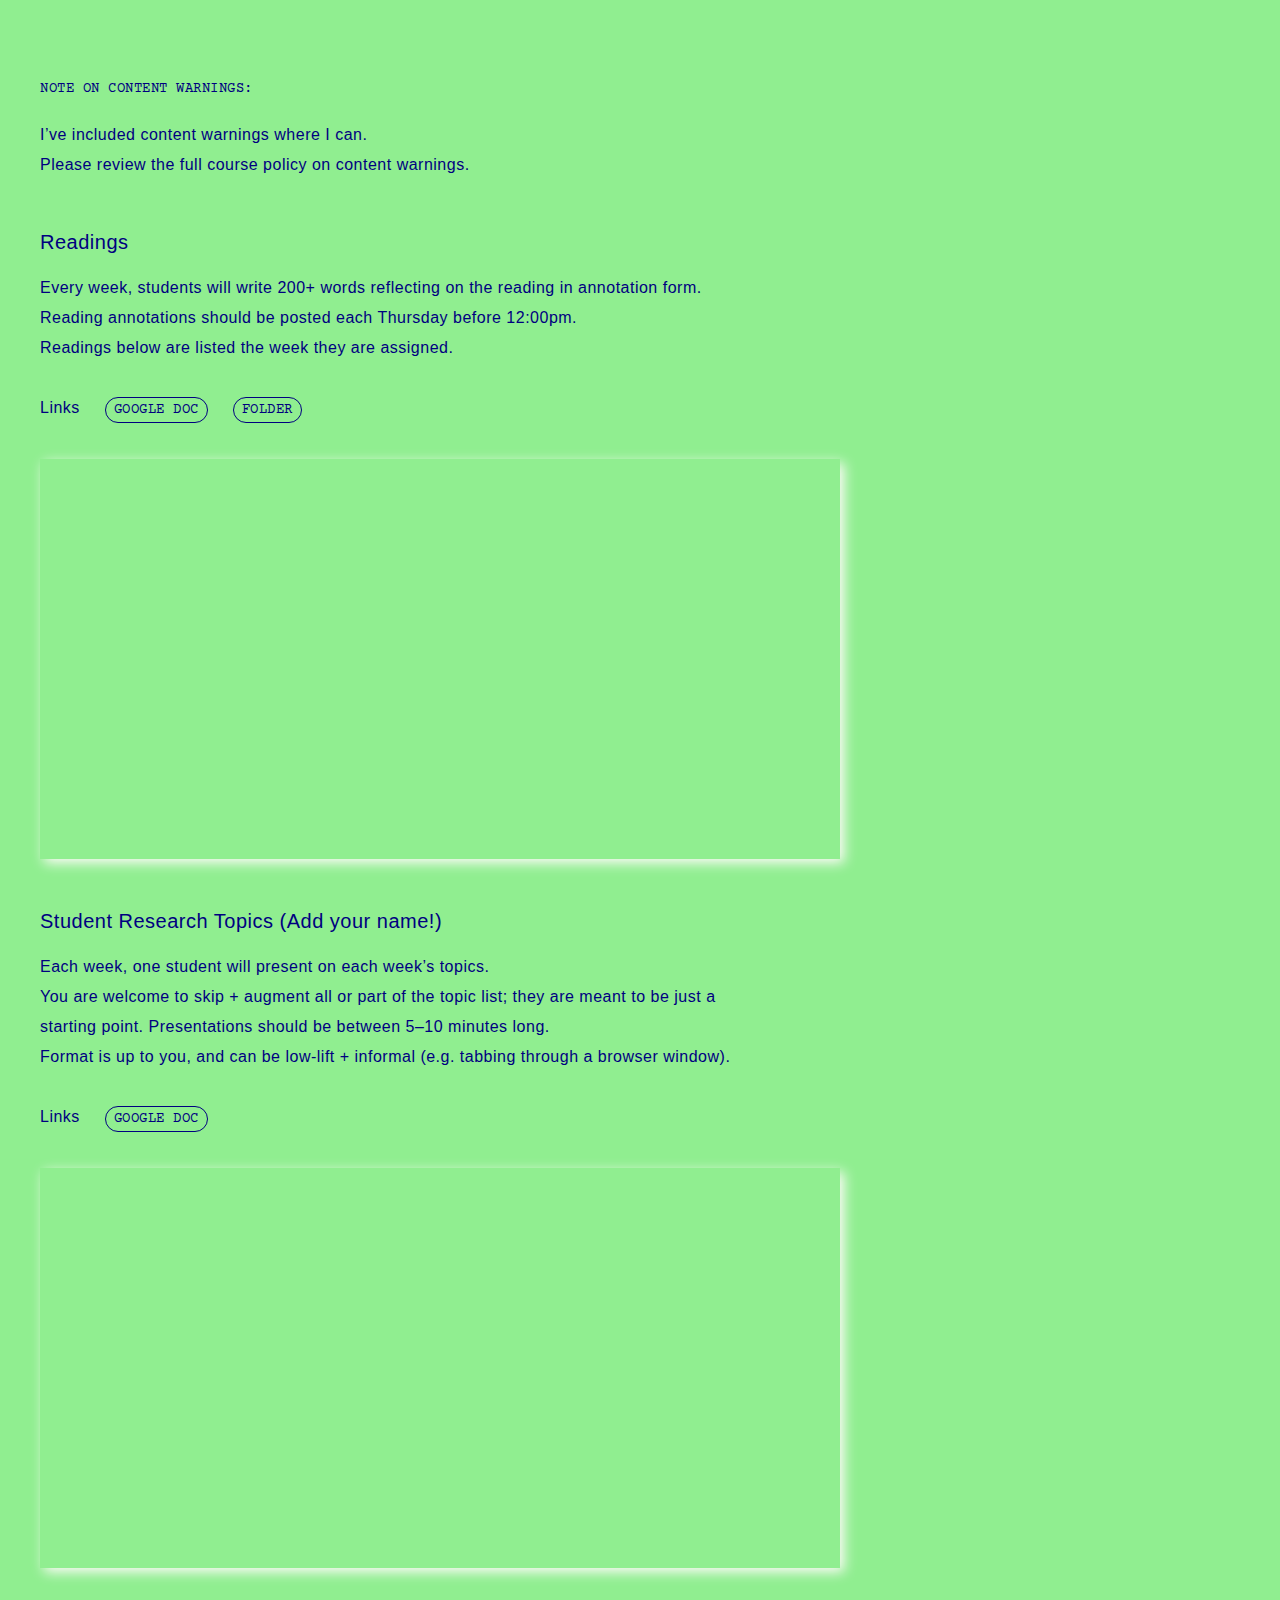
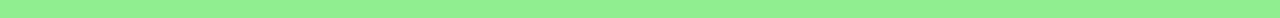
==== topics.html @ bbae9a65 "add site" ====
<!DOCTYPE html>
<html>
<head>
<meta name="viewport" content="width=device-width, initial-scale=1">
<link rel="stylesheet" type="text/css" href="style.css" media="screen"/>
</style>
</head>
<body>

<div class="header">
  <h3>NOTE ON CONTENT WARNINGS: </h3>
  <ul>I’ve included content warnings where I can.
  <ul>Please review the full course policy on content warnings.<br><br>
  <h2>Readings</h2>


  <ul>Every week, students will write 200+ words reflecting on the reading in annotation form.
  <ul>Reading annotations should be posted each Thursday
  before 12:00pm.
  <ul>Readings below are listed the week they are assigned.
  <br><br>
  <ul>Links
  <a class="button" href="https://docs.google.com/document/d/17rssHXlbym6pwBvryeyyqdILKK5Yzo1IerSzb9IzSmE/edit?usp=sharing" target="_blank">Google Doc</a>
  <a class="button" href="https://drive.google.com/drive/folders/15OeazQOKEO0rpd8RhFt8GPNgtc_D5OH1?usp=sharing" target="_blank">Folder</a>
</div>
  <iframe class ="short doc" src="https://docs.google.com/document/d/17rssHXlbym6pwBvryeyyqdILKK5Yzo1IerSzb9IzSmE/edit?usp=sharing"></iframe>

<div class="header">
  <h2>Student Research Topics (Add your name!)</h2>

    <ul>Each week, one student will present on each week’s topics.
  <ul>You are welcome to skip + augment all or part of the topic list; they are meant to be just a starting point. Presentations should be between 5–10 minutes long.
  <ul>Format is up to you, and can be low-lift + informal (e.g. tabbing through a browser window).
  <br><br>
  <ul>Links
  <a class="button" href="https://docs.google.com/document/d/1IvjAb5ssHJAgb7UjHccMbgXhAex62C_8m5naassyGa4/edit#heading=h.2tckhiolsrec" target="_blank">Google Doc</a>

</div>


  <iframe class ="short doc" src="https://docs.google.com/document/d/1IvjAb5ssHJAgb7UjHccMbgXhAex62C_8m5naassyGa4/edit#heading=h.2tckhiolsrec"></iframe>





</body>
</html>
---- style.css ----
@import url('https://fonts.googleapis.com/css2?family=Courier+Prime:ital,wght@0,400;0,700;1,400;1,700&display=swap');


/*———————————————GLOBAL STYLES———————————————*/


body{
  margin: 20px 0px 40px 40px;
  font-weight: normal;
  font-family: Arial, sans-serif;
  font-size: 16px;
  line-height: 30px;

  color:navy;
  background: lightgreen;
  letter-spacing: 0.5px;

  user-select: none;
}

.header{
  padding: 20px 0px;
  max-width: 720px;
}

#container {
  padding-top: 20px;
  margin-bottom: 100px;
  max-width: 720px;
  letter-spacing: 0.5px;

}

.row {
  border:1px solid navy;
  padding: 10px 30px;
  margin: 20px 0;
  transition: all 0.25s ease;
  border-radius: 8px;
  font-size:16px;
  cursor: help;

}


.row:hover {
  background: navy;
  color:lightgreen;
}

.navy{
  background: navy;
  color:lightgreen;
  cursor: default;
}


.navy a{
  color:lightgreen;
  border-bottom: 1px solid lightgreen;


}

.row a:hover{
  opacity:0.5;
  transition: 0.2s opacity;
}

.row:hover a {
  color:lightgreen;
  border-bottom: 1px solid lightgreen;
}

.row:hover .note {
  color:lightgreen;
}

.item{
  display: flex;
  justify-content: flex-start;
  align-items: baseline;
  flex-wrap: wrap;
}

.item-heading {
  font-weight: normal;
  font-family: 'courier prime';
  letter-spacing: 0px;
  font-size:20px;
  padding: 16px 0px;
}



/* row contents */
.contents {
  padding: 0px 0px 40px 0px;
  max-width: 600px;
}

.button {
  font-size: 14px;
  line-height: 20px;
  font-family: 'Courier Prime','Courier',monospace;
  text-transform: uppercase;
  background: lightgreen;
  border: 1px solid navy;
  border-radius: 20px;
  padding:4px 8px;
  color:navy;
  right:0px;
  margin-left: 20px;
  margin-bottom: 8px;

  transition: all 0.1s ease;

}

.button:hover{
  background-color:navy;
  border: 1px solid lightgreen;
  color:lightgreen;

}

.doc {
  width:800px;
  margin:auto;
  height:900px;
  border:0px;
  box-shadow: 4px 4px 12px snow;
}

.short{
  height:400px;
}

/* journaling prompt images */
.p-image {
    width:auto;
    max-height: 300px;
    padding-top:20px;

}

.schedule img{
  filter: grayscale(100%);
}


/*———————————————TYPOGRAPHY STYLES———————————————*/

::selection {
  background:#222222;
  color:navy;
}

ul, li {
  padding-left: 0px!important;
}

a {
  text-decoration: none;
  color:navy;
  border-bottom: 0.5px solid navy;
}

p {
  display: flex;
  flex-wrap: wrap;
}
h1 {
  font-weight: normal;
  font-size: 32px;
  line-height: 40px;
  font-family: 'courier prime';
  letter-spacing: 0px;

}
h2 {
  font-weight: normal;
  font-size: 20px;

}

h3 {
  font-family: 'Courier Prime','Courier',monospace;
  font-size: 14px;
  font-weight: normal;
  padding-top: 20px;
  text-transform: uppercase;

}

.small {
  font-family: 'courier prime', 'courier',monospace;
  font-size: 14px;

}

/* FONT SPAN styles */

.note {
  font-family: 'Courier Prime','Courier',monospace;
  font-size: 14px;
  text-transform: uppercase;
}

.imageCaption {
  font-family: 'Courier Prime','Courier',monospace;
  font-size: 12px;
  font-style:italic;
  max-width: 400px;
}

#cp {
  color:navy;
  border-bottom: 1px solid navy;
}
#cp:hover {
  color:snow;
  border-bottom: 1px solid snow;

  opacity:0.9;
  transition: 0.2s all;
  cursor:help;
}

/* @media only screen and (max-width: 960px) {
  body {
    margin: 20px 40px;
  }
} */
@media only screen and (max-width: 768px) {
  body {
    margin: 0px 20px;
  }

  .button {
    margin-left: 10px;
  }

  .row {
    flex-wrap: wrap;
    padding-bottom: 0px;
    padding-left:20px;
  }

  .doc {
    width:100%;
  }
  .p-image {
      width:100%;
      max-height: 500px;
  }
  .imageCaption {
    width:100%;
  }

  .item-heading{
    width: 100%;
  }
  .contents{
    margin-left: 0px;
  }

  /* .dueSchedule {
    margin: 5px 0px 10px 0;
} */

}
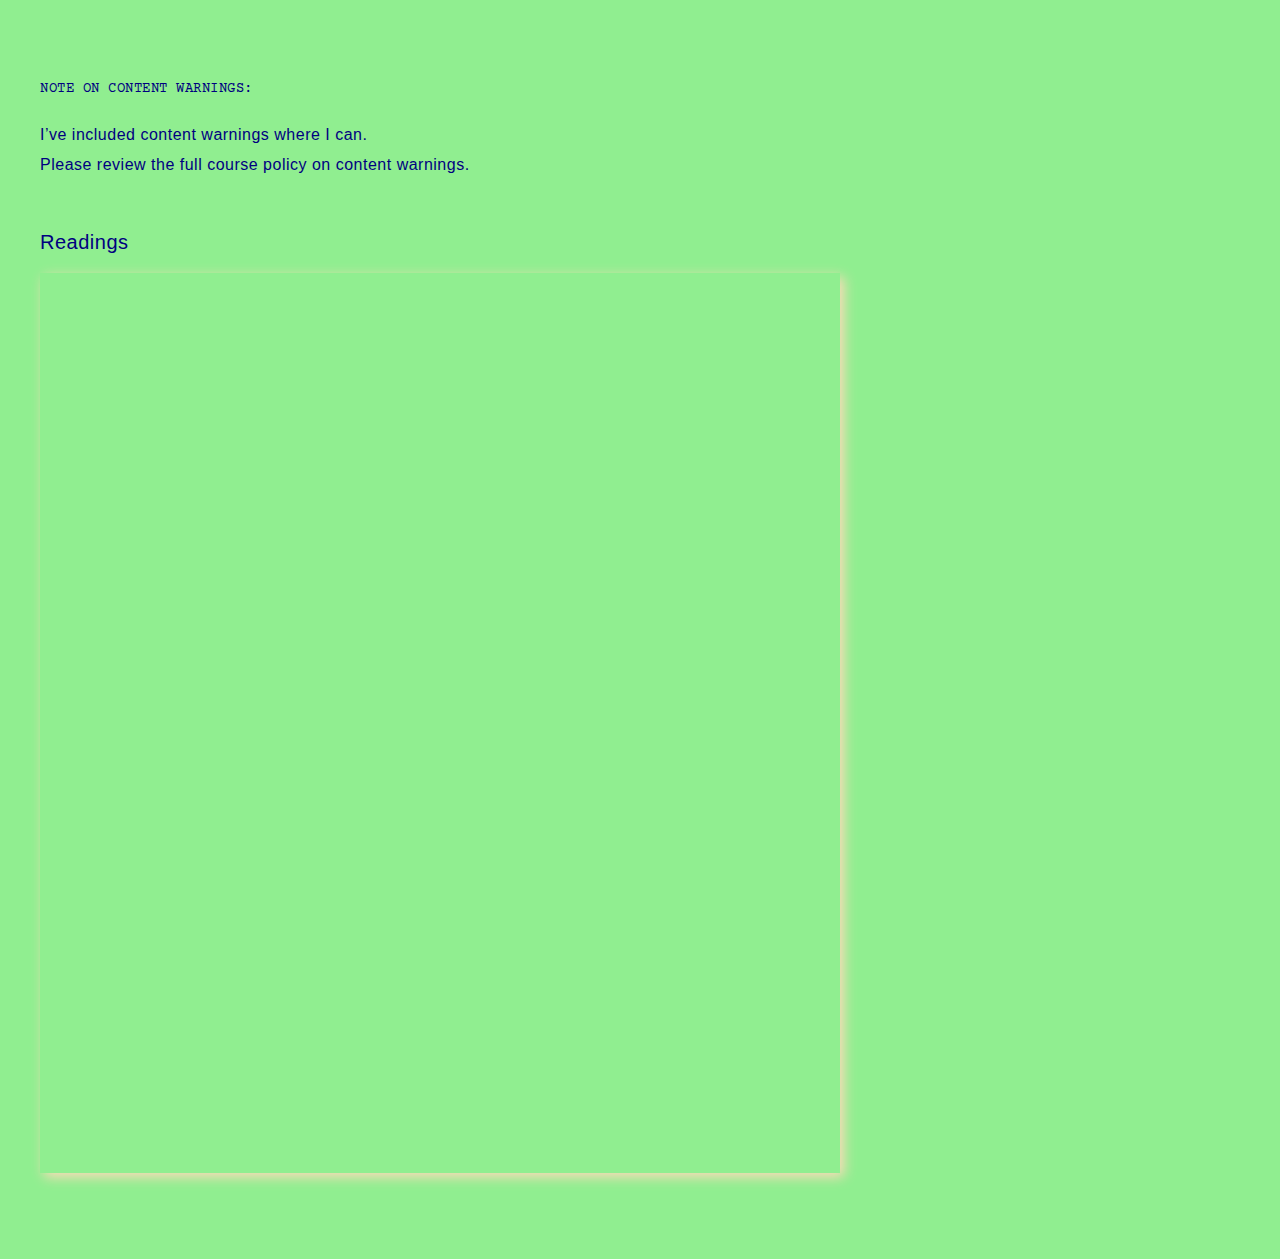
==== commit e55aa8e2: "minified the site" ====
--- a/topics.html
+++ b/topics.html
@@ -13,34 +13,7 @@
   <ul>Please review the full course policy on content warnings.<br><br>
   <h2>Readings</h2>
 
-
-  <ul>Every week, students will write 200+ words reflecting on the reading in annotation form.
-  <ul>Reading annotations should be posted each Thursday
-  before 12:00pm.
-  <ul>Readings below are listed the week they are assigned.
-  <br><br>
-  <ul>Links
-  <a class="button" href="https://docs.google.com/document/d/17rssHXlbym6pwBvryeyyqdILKK5Yzo1IerSzb9IzSmE/edit?usp=sharing" target="_blank">Google Doc</a>
-  <a class="button" href="https://drive.google.com/drive/folders/15OeazQOKEO0rpd8RhFt8GPNgtc_D5OH1?usp=sharing" target="_blank">Folder</a>
-</div>
-  <iframe class ="short doc" src="https://docs.google.com/document/d/17rssHXlbym6pwBvryeyyqdILKK5Yzo1IerSzb9IzSmE/edit?usp=sharing"></iframe>
-
-<div class="header">
-  <h2>Student Research Topics (Add your name!)</h2>
-
-    <ul>Each week, one student will present on each week’s topics.
-  <ul>You are welcome to skip + augment all or part of the topic list; they are meant to be just a starting point. Presentations should be between 5–10 minutes long.
-  <ul>Format is up to you, and can be low-lift + informal (e.g. tabbing through a browser window).
-  <br><br>
-  <ul>Links
-  <a class="button" href="https://docs.google.com/document/d/1IvjAb5ssHJAgb7UjHccMbgXhAex62C_8m5naassyGa4/edit#heading=h.2tckhiolsrec" target="_blank">Google Doc</a>
-
-</div>
-
-
-  <iframe class ="short doc" src="https://docs.google.com/document/d/1IvjAb5ssHJAgb7UjHccMbgXhAex62C_8m5naassyGa4/edit#heading=h.2tckhiolsrec"></iframe>
-
-
+  <iframe class ="doc" src=""></iframe>
 
 
 
--- a/style.css
+++ b/style.css
@@ -130,7 +130,7 @@
   margin:auto;
   height:900px;
   border:0px;
-  box-shadow: 4px 4px 12px snow;
+  box-shadow: 4px 4px 12px peachpuff;
 }
 
 .short{
